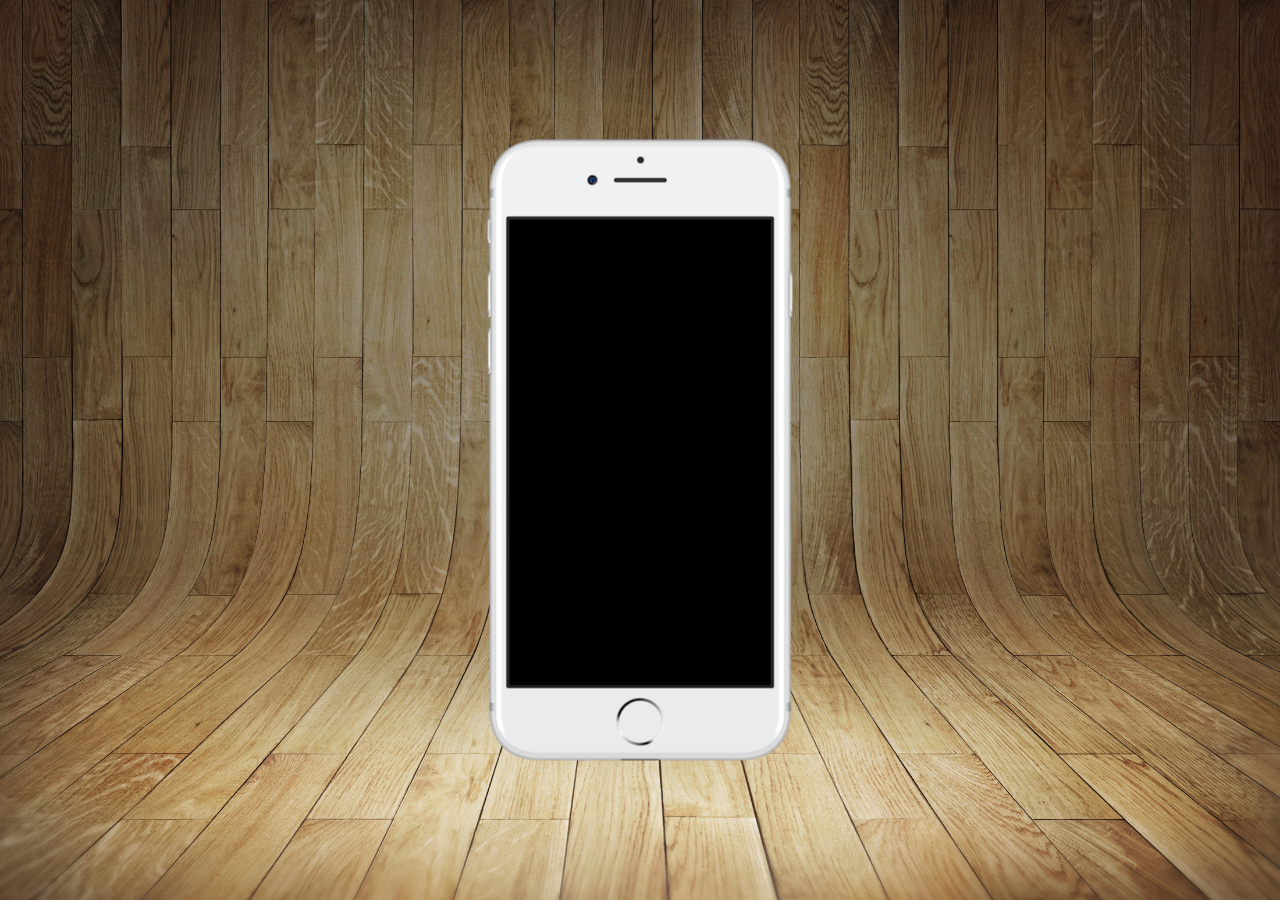
==== index.html @ 910181df "Add initial index.html and style.css Add project scaffold: index.html with basic meta, favicon and t" ====
<!DOCTYPE html>
<html lang="pt-ao">
<head>
    <meta charset="UTF-8">
    <meta name="viewport" content="width=device-width, initial-scale=1.0">
    <title>Projecto de Redes Sociais</title>
    <link rel="shortcut icon" href="favicon.ico" type="image/x-icon">
    <link rel="stylesheet" href="estilos/style.css">
</head>
<body>
    <main>
        <section id="telefone">

        </section>
        <section id="redes-sociais">

        </section>
    </main>
</body>
</html>
---- estilos/style.css ----
@charset "UTF-8";

*{
    padding: 0;
    margin: 0;
    font-family: Arial, Helvetica, sans-serif;
}
body{
    height: 100vh;
    width: 100vw;
    background-color: black;
    background: url('../imagens/fundo-madeira.jpg') no-repeat top center;
    background-size: cover;
    background-attachment: fixed;
}

main{
    height: 100vh;
    position: relative;
    
}
#telefone{
    height: 500px;
    width: 500px;
    background-color: blue;
    position: absolute;
    top: 50%;
    left: 50%;
    transform: translate(-50% , -50%);

    background:  url('../imagens/frame-iphone.png') no-repeat;
    height: 627px;
    width: 311px;
}
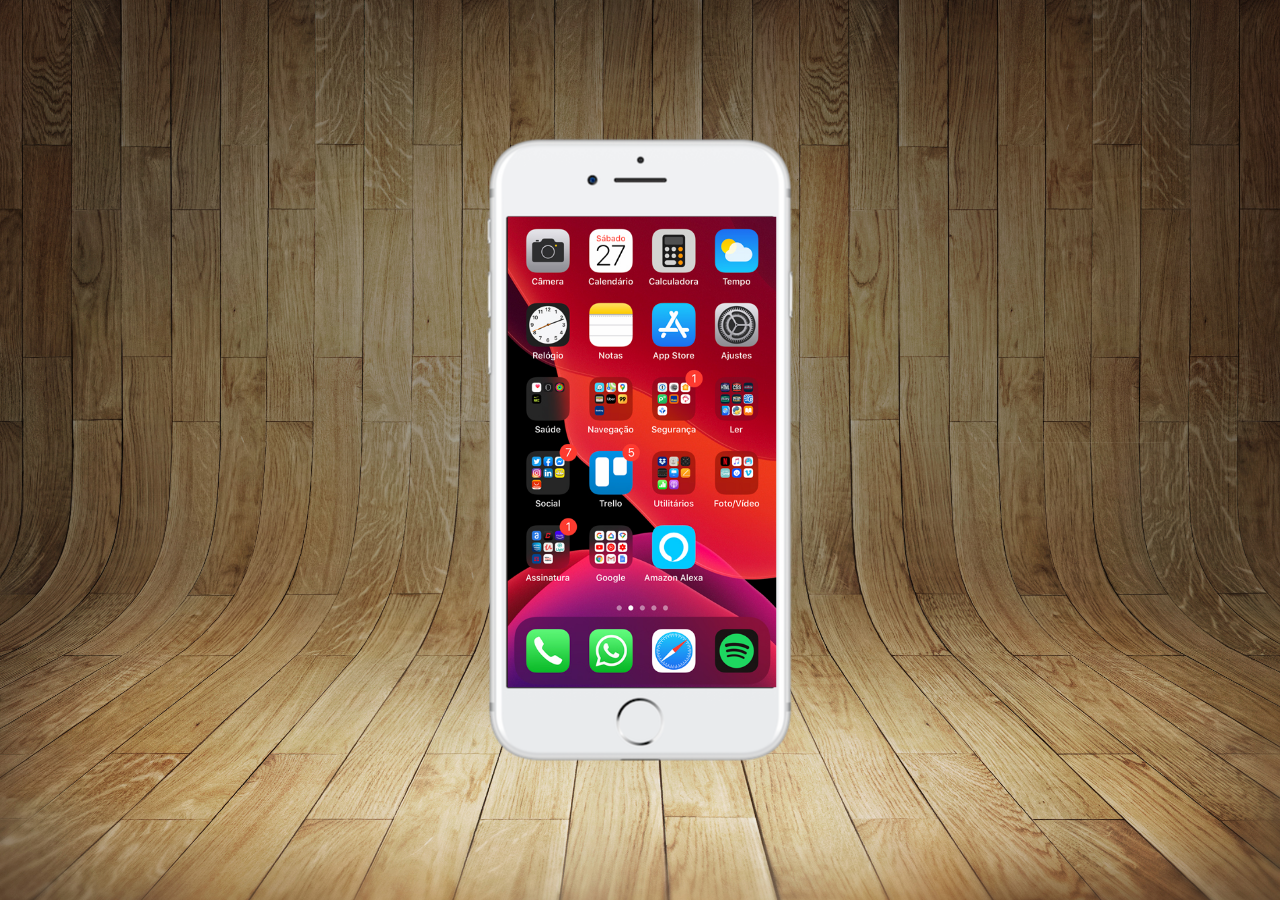
==== commit e145f0af: "A tela home" ====
--- a/index.html
+++ b/index.html
@@ -10,7 +10,7 @@
 <body>
     <main>
         <section id="telefone">
-
+            <iframe src="home.html" name="tela " id="tela" frameborder="0"></iframe>
         </section>
         <section id="redes-sociais">
 
--- a/estilos/style.css
+++ b/estilos/style.css
@@ -31,4 +31,12 @@
     background:  url('../imagens/frame-iphone.png') no-repeat;
     height: 627px;
     width: 311px;
+}
+#tela{
+    position: relative;
+    top: 80px;
+    left: 23px;
+    height: 471px;
+    width: 269px;
+    
 }
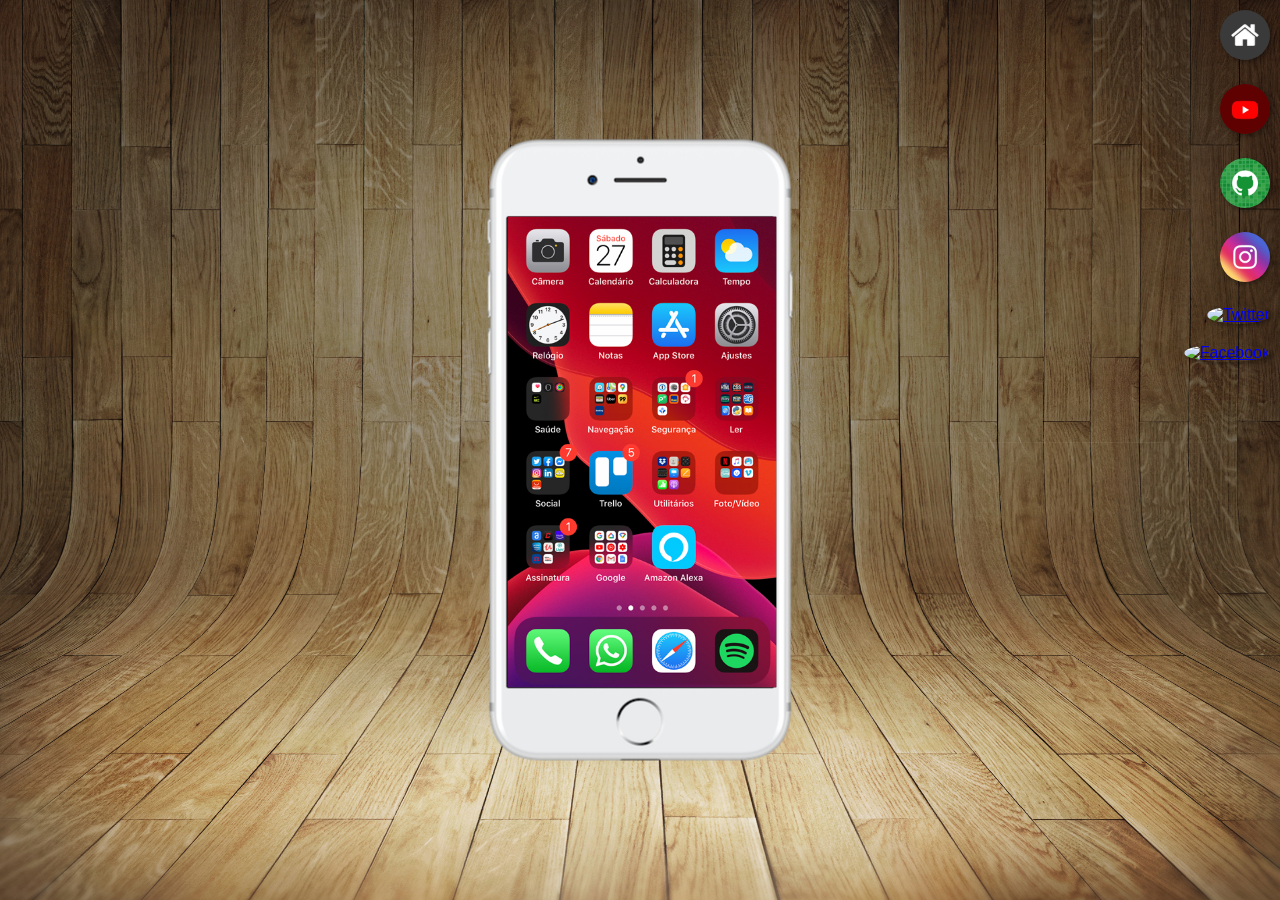
==== commit b8656007: "Add youtube page and refine layout/styles Add a new youtube.html micro-page and wire it into the mai" ====
--- a/index.html
+++ b/index.html
@@ -10,10 +10,16 @@
 <body>
     <main>
         <section id="telefone">
-            <iframe src="home.html" name="tela " id="tela" frameborder="0"></iframe>
+            <iframe src="home.html" name="tela" id="tela" frameborder="0">Navegador não compativél com isso </iframe>
         </section>
         <section id="redes-sociais">
-
+            <a href="home.html" target="tela"><img src="imagens/logo-home.jpg" alt="Home"></a><br>
+            <a href="youtube.html" target="tela"><img src="imagens/logo-youtube.jpg" alt="Youtube"></a><br>
+            <a href="#" target="tela"><img src="imagens/logo-github.jpg" alt=""></a><br>
+            <a href="#" target="tela"><img src="imagens/logo-instagram.jpg" alt="Instagram"></a><br>
+            <a href="#" target="tela"><img src="imagens/logo-twitter.jpg" alt="Twitter"></a><br>
+            <a href="#" target="tela"><img src="imagens/logo-facebook.jpg" alt="Facebook"></a>
+            
         </section>
     </main>
 </body>
--- a/estilos/style.css
+++ b/estilos/style.css
@@ -22,7 +22,7 @@
 #telefone{
     height: 500px;
     width: 500px;
-    background-color: blue;
+    background-color: rgba(0, 0, 0, 0.438);
     position: absolute;
     top: 50%;
     left: 50%;
@@ -38,5 +38,24 @@
     left: 23px;
     height: 471px;
     width: 269px;
+
+}
+#redes-sociais{
+    text-align: right;
+}
+#redes-sociais img{
+    width: 50px;
+    height: 50px;
+    margin: 10px;
+    border-radius: 50%;
+    box-shadow: 2px 2px 5px rgba(0, 0, 0, 0.404);
+    box-sizing: border-box;
+
+}
+#redes-sociais img:hover{
+    border: 2px solid rgba(255, 255, 255, 0.212);
+    transform: translate(-3px , -3px);
+    box-shadow: 5px 5px 10px  rgba(0, 0, 0, 0.404) ;
+    transition: transform 1s, border 1s;
     
 }
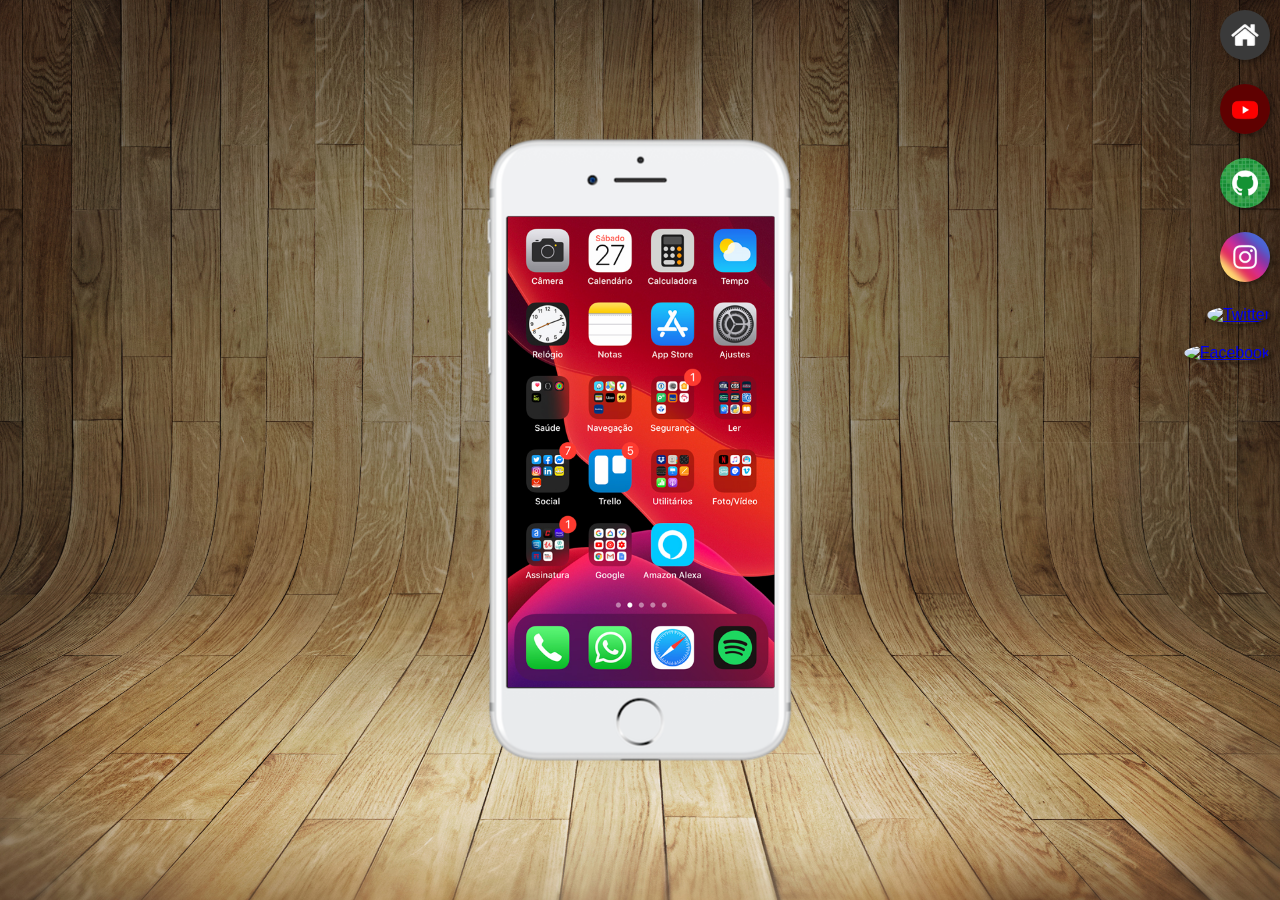
==== commit bb8e86cb: "Add social pages and shared stylesheet Introduce a shared social stylesheet (estilos/social.css) and" ====
--- a/index.html
+++ b/index.html
@@ -15,8 +15,8 @@
         <section id="redes-sociais">
             <a href="home.html" target="tela"><img src="imagens/logo-home.jpg" alt="Home"></a><br>
             <a href="youtube.html" target="tela"><img src="imagens/logo-youtube.jpg" alt="Youtube"></a><br>
-            <a href="#" target="tela"><img src="imagens/logo-github.jpg" alt=""></a><br>
-            <a href="#" target="tela"><img src="imagens/logo-instagram.jpg" alt="Instagram"></a><br>
+            <a href="github.html" target="tela"><img src="imagens/logo-github.jpg" alt=""></a><br>
+            <a href="instagram.html" target="tela"><img src="imagens/logo-instagram.jpg" alt="Instagram"></a><br>
             <a href="#" target="tela"><img src="imagens/logo-twitter.jpg" alt="Twitter"></a><br>
             <a href="#" target="tela"><img src="imagens/logo-facebook.jpg" alt="Facebook"></a>
             
--- a/estilos/style.css
+++ b/estilos/style.css
@@ -37,7 +37,7 @@
     top: 80px;
     left: 23px;
     height: 471px;
-    width: 269px;
+    width: 267px;
 
 }
 #redes-sociais{
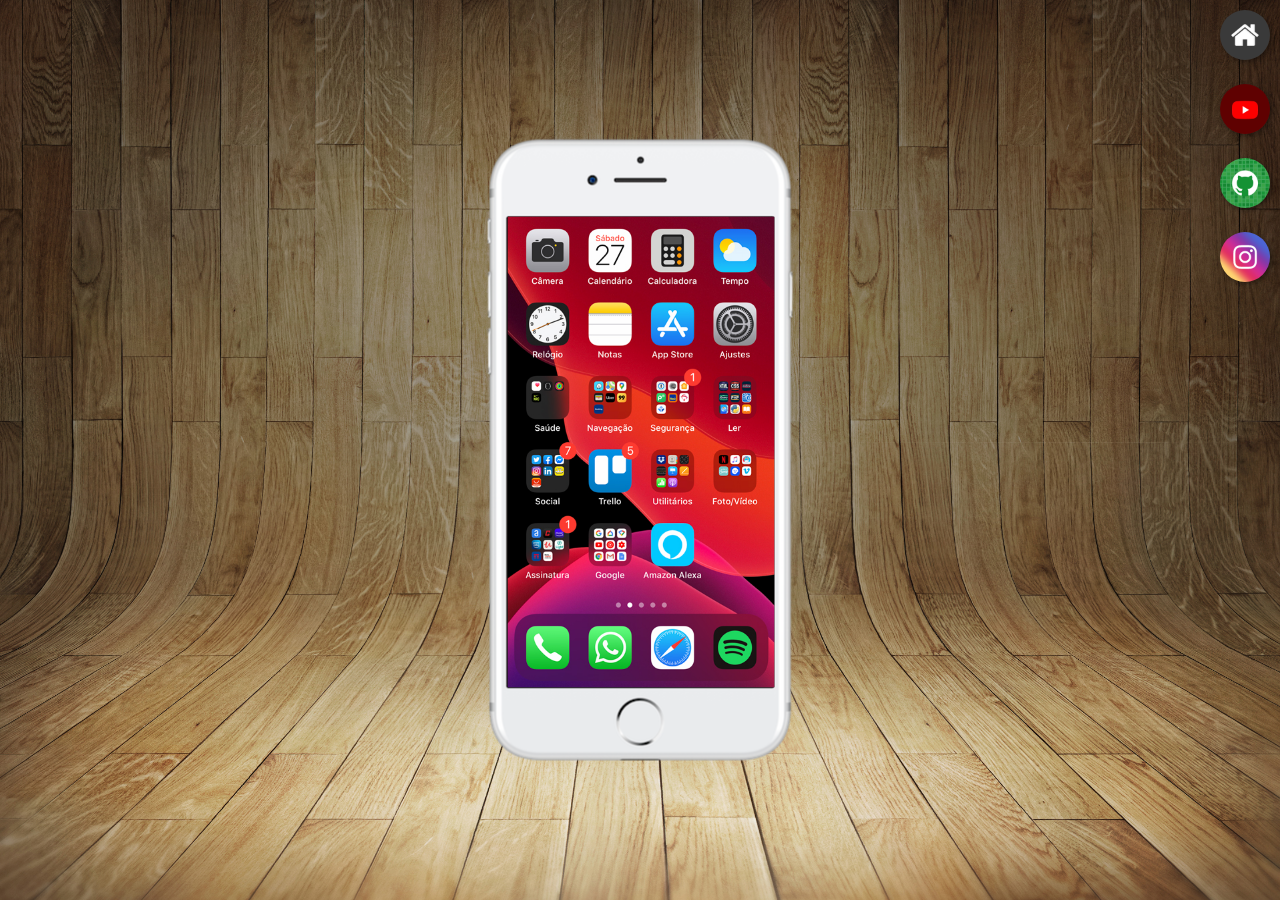
==== commit 3c2a9340: "Use WebP images and update social pages Replaced multiple JPG/PNG social screenshots and icons with " ====
--- a/index.html
+++ b/index.html
@@ -17,8 +17,7 @@
             <a href="youtube.html" target="tela"><img src="imagens/logo-youtube.jpg" alt="Youtube"></a><br>
             <a href="github.html" target="tela"><img src="imagens/logo-github.jpg" alt=""></a><br>
             <a href="instagram.html" target="tela"><img src="imagens/logo-instagram.jpg" alt="Instagram"></a><br>
-            <a href="#" target="tela"><img src="imagens/logo-twitter.jpg" alt="Twitter"></a><br>
-            <a href="#" target="tela"><img src="imagens/logo-facebook.jpg" alt="Facebook"></a>
+            
             
         </section>
     </main>
--- a/estilos/style.css
+++ b/estilos/style.css
@@ -41,7 +41,7 @@
 
 }
 #redes-sociais{
-    text-align: right;
+   text-align: right;
 }
 #redes-sociais img{
     width: 50px;
@@ -57,5 +57,4 @@
     transform: translate(-3px , -3px);
     box-shadow: 5px 5px 10px  rgba(0, 0, 0, 0.404) ;
     transition: transform 1s, border 1s;
-    
 }
